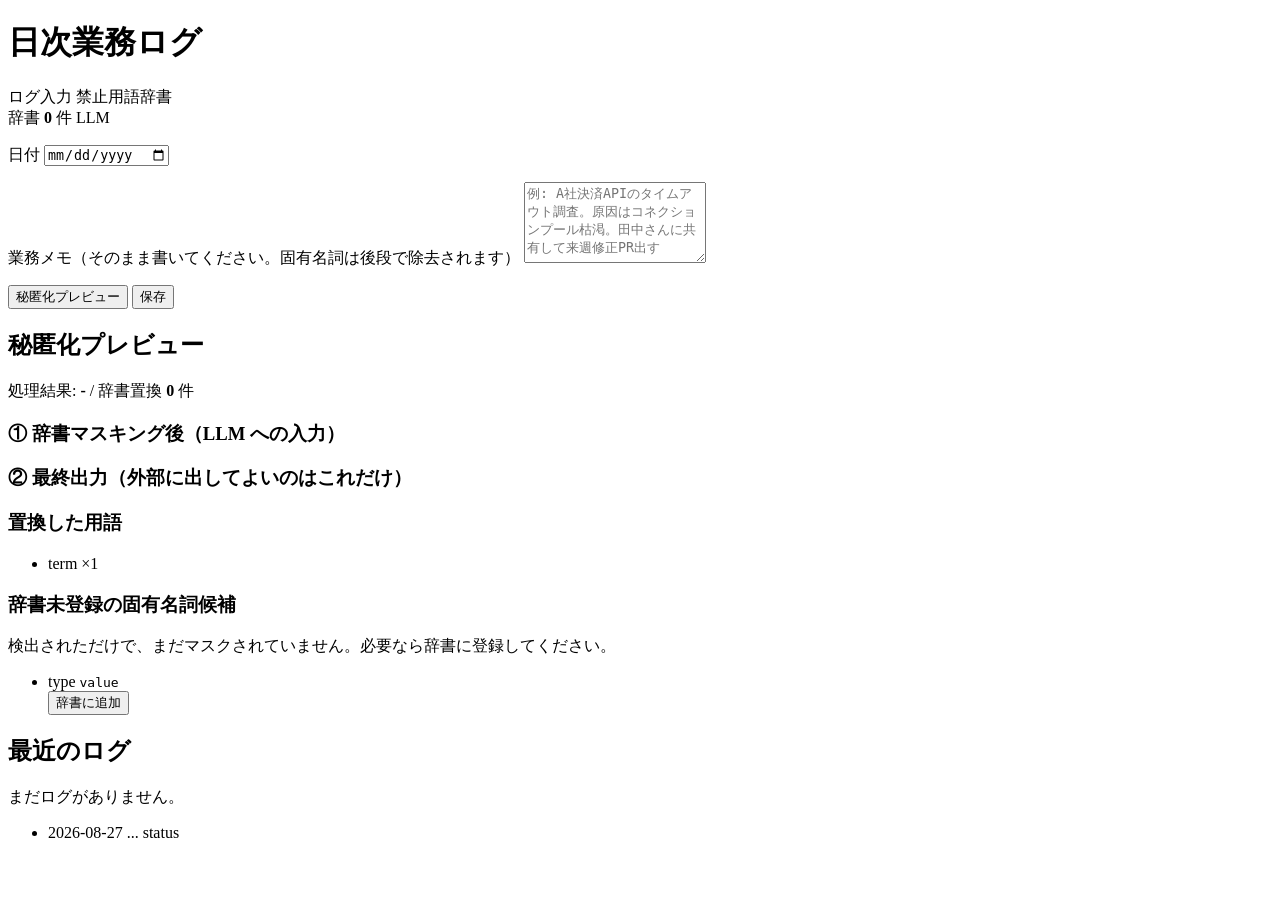
==== src/main/resources/templates/index.html @ a70b52bd "SES業務ログの秘匿化パイプラインを実装 客先常駐先の業務メモから固有名詞を除去し、自社報告用に蓄積する ローカル専用アプリケーションの初期実装。  パイプライン構成:   1. 禁止用語辞書による決" ====
<!DOCTYPE html>
<html xmlns:th="http://www.thymeleaf.org" lang="ja">
<head>
    <meta charset="UTF-8">
    <meta name="viewport" content="width=device-width, initial-scale=1">
    <title>日次業務ログ</title>
    <link rel="stylesheet" th:href="@{/css/app.css}">
</head>
<body>
<header>
    <h1>日次業務ログ</h1>
    <nav>
        <a th:href="@{/}" class="active">ログ入力</a>
        <a th:href="@{/terms}">禁止用語辞書</a>
    </nav>
    <div class="badges">
        <span class="badge">辞書 <b th:text="${dictSize}">0</b> 件</span>
        <span class="badge" th:classappend="${llmStatus.usable} ? 'ok' : 'warn'"
              th:text="${llmStatus.label}">LLM</span>
    </div>
</header>

<main>
    <p class="flash" th:if="${message}" th:text="${message}"></p>

    <form method="post" th:action="@{/logs}" th:object="${form}">
        <label>
            日付
            <input type="date" th:field="*{workDate}">
        </label>
        <p class="error" th:if="${#fields.hasErrors('workDate')}" th:errors="*{workDate}"></p>

        <label>
            業務メモ（そのまま書いてください。固有名詞は後段で除去されます）
            <textarea rows="5" th:field="*{rawText}"
                      placeholder="例: A社決済APIのタイムアウト調査。原因はコネクションプール枯渇。田中さんに共有して来週修正PR出す"></textarea>
        </label>
        <p class="error" th:if="${#fields.hasErrors('rawText')}" th:errors="*{rawText}"></p>

        <div class="actions">
            <button type="submit" th:formaction="@{/preview}" class="secondary">秘匿化プレビュー</button>
            <button type="submit">保存</button>
        </div>
    </form>

    <section class="preview" th:if="${preview}">
        <h2>秘匿化プレビュー</h2>
        <p class="status">
            処理結果: <b th:text="${preview.status().label}">-</b>
            / 辞書置換 <b th:text="${preview.maskedCount()}">0</b> 件
        </p>

        <h3>① 辞書マスキング後（LLM への入力）</h3>
        <pre th:text="${preview.maskedText()}"></pre>

        <h3>② 最終出力（外部に出してよいのはこれだけ）</h3>
        <pre class="output" th:text="${preview.outputText()}"></pre>

        <div th:if="${!preview.hitTerms().isEmpty()}">
            <h3>置換した用語</h3>
            <ul class="chips">
                <li th:each="e : ${preview.hitTerms()}">
                    <span th:text="${e.key}">term</span> ×<span th:text="${e.value}">1</span>
                </li>
            </ul>
        </div>

        <div th:if="${!preview.riskHints().isEmpty()}">
            <h3>辞書未登録の固有名詞候補</h3>
            <p class="hint">検出されただけで、まだマスクされていません。必要なら辞書に登録してください。</p>
            <ul class="risk">
                <li th:each="h : ${preview.riskHints()}">
                    <span class="type" th:text="${h.type()}">type</span>
                    <code th:text="${h.value()}">value</code>
                    <form method="post" th:action="@{/terms}" class="inline">
                        <input type="hidden" name="term" th:value="${h.value()}">
                        <input type="hidden" name="category" th:value="${h.suggestedCategory()}">
                        <button type="submit" class="tiny">辞書に追加</button>
                    </form>
                </li>
            </ul>
        </div>
    </section>

    <section>
        <h2>最近のログ</h2>
        <p th:if="${logs.isEmpty()}" class="hint">まだログがありません。</p>
        <ul class="logs">
            <li th:each="l : ${logs}">
                <a th:href="@{/logs/{id}(id=${l.id})}">
                    <span class="date" th:text="${l.workDate}">2026-08-27</span>
                    <span class="excerpt" th:text="${#strings.abbreviate(l.outputText, 80)}">...</span>
                    <span class="tag" th:text="${l.status.label}">status</span>
                </a>
            </li>
        </ul>
    </section>
</main>
</body>
</html>
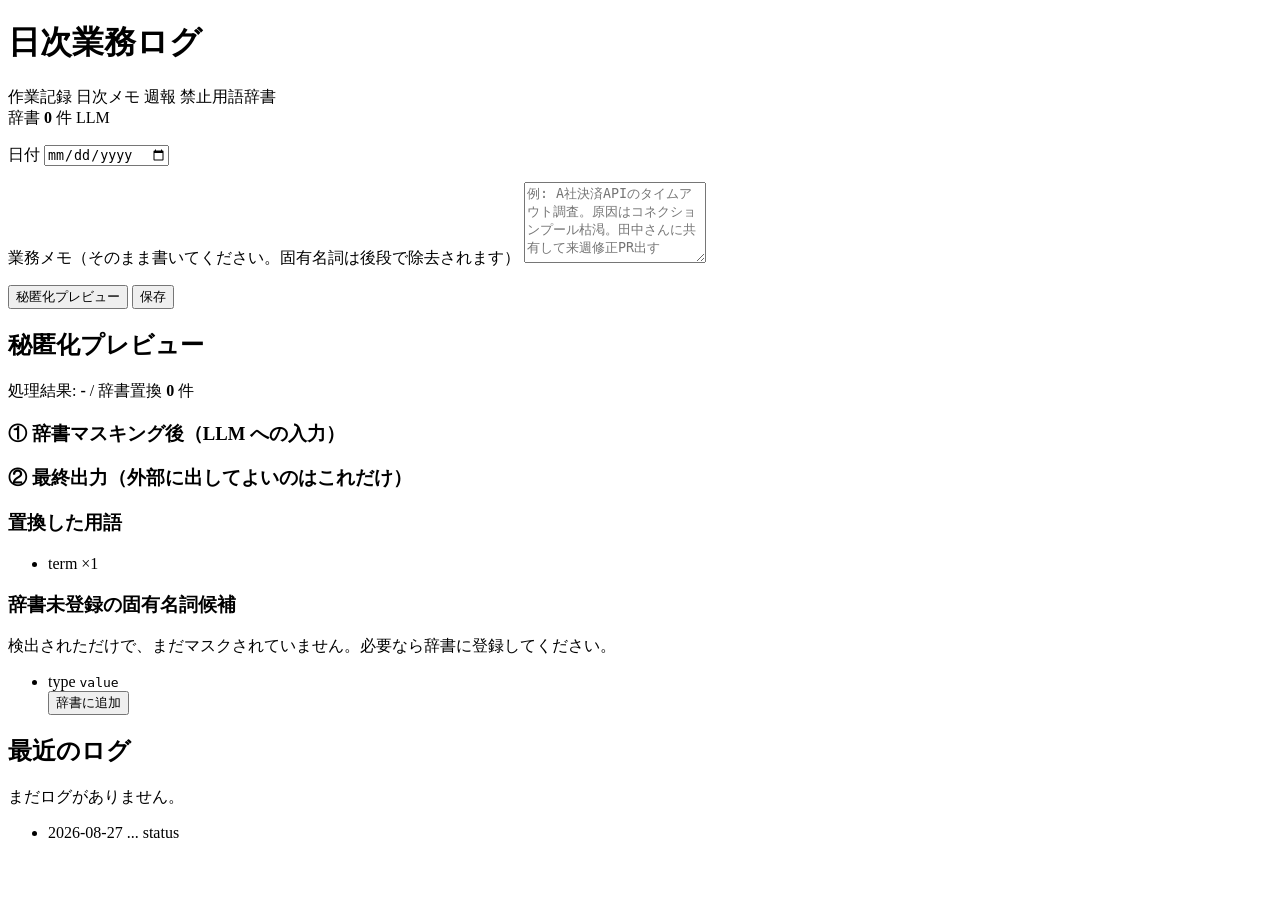
==== commit 89f2e989: "週報の下書き生成を追加 保守案件の週報を、定型作業の構造化記録と非定型メモの2系統から組み立てる。    定型作業（案件・作業種別をマスタから選択）     → 日別の作業内容テキスト / 週次の件数" ====
--- a/src/main/resources/templates/index.html
+++ b/src/main/resources/templates/index.html
@@ -10,7 +10,9 @@
 <header>
     <h1>日次業務ログ</h1>
     <nav>
-        <a th:href="@{/}" class="active">ログ入力</a>
+        <a th:href="@{/work}">作業記録</a>
+        <a th:href="@{/}" class="active">日次メモ</a>
+        <a th:href="@{/weekly}">週報</a>
         <a th:href="@{/terms}">禁止用語辞書</a>
     </nav>
     <div class="badges">
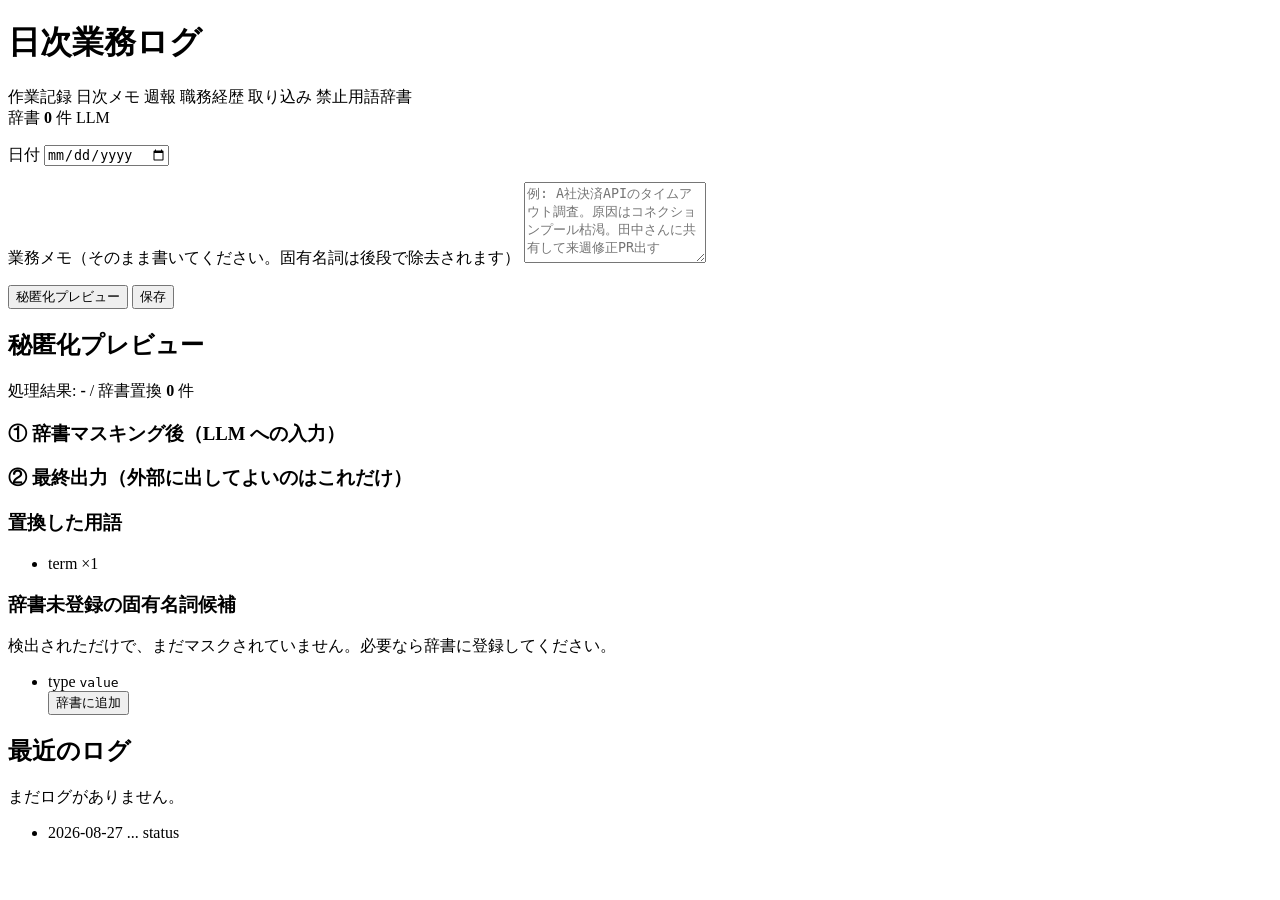
==== commit f82ffd14: "過去週報のCSV取り込みと職務経歴の下書き生成を追加 ## 過去週報の取り込み  週報システムのエクスポート CSV を読み込み、生成時の文体参照と 職務経歴の材料として蓄積する。  エクスポート側に" ====
--- a/src/main/resources/templates/index.html
+++ b/src/main/resources/templates/index.html
@@ -13,6 +13,8 @@
         <a th:href="@{/work}">作業記録</a>
         <a th:href="@{/}" class="active">日次メモ</a>
         <a th:href="@{/weekly}">週報</a>
+        <a th:href="@{/career}">職務経歴</a>
+        <a th:href="@{/import}">取り込み</a>
         <a th:href="@{/terms}">禁止用語辞書</a>
     </nav>
     <div class="badges">
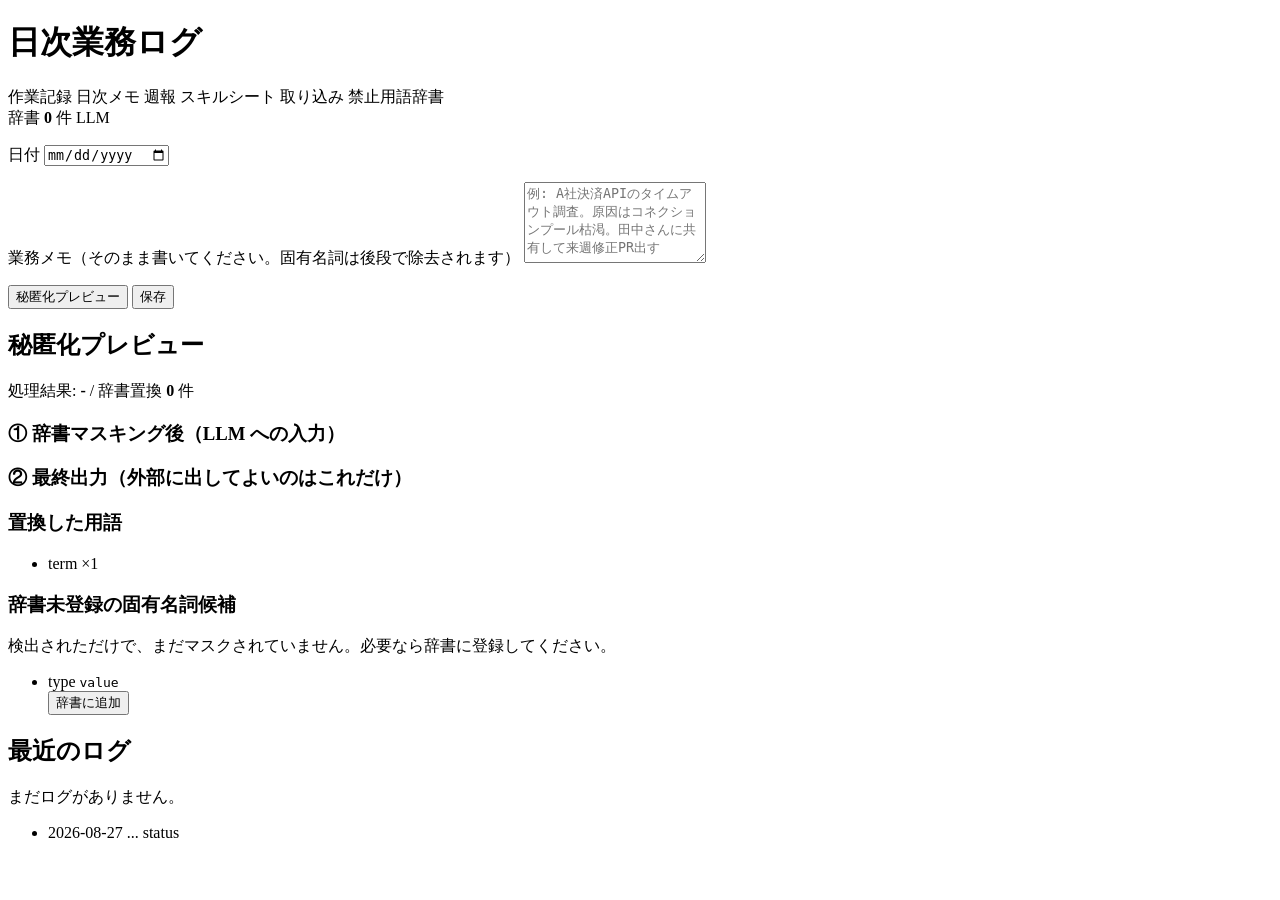
==== commit b890f5b7: "スキルシートの形式に合わせた出力と経験年数の自動集計を追加 運用中のスキルシート（技能経歴書）の項目構成に合わせて出力するようにした。  ## 案件の情報を拡張  業種・社外向けの案件名・[概要]・[" ====
--- a/src/main/resources/templates/index.html
+++ b/src/main/resources/templates/index.html
@@ -13,7 +13,7 @@
         <a th:href="@{/work}">作業記録</a>
         <a th:href="@{/}" class="active">日次メモ</a>
         <a th:href="@{/weekly}">週報</a>
-        <a th:href="@{/career}">職務経歴</a>
+        <a th:href="@{/career}">スキルシート</a>
         <a th:href="@{/import}">取り込み</a>
         <a th:href="@{/terms}">禁止用語辞書</a>
     </nav>
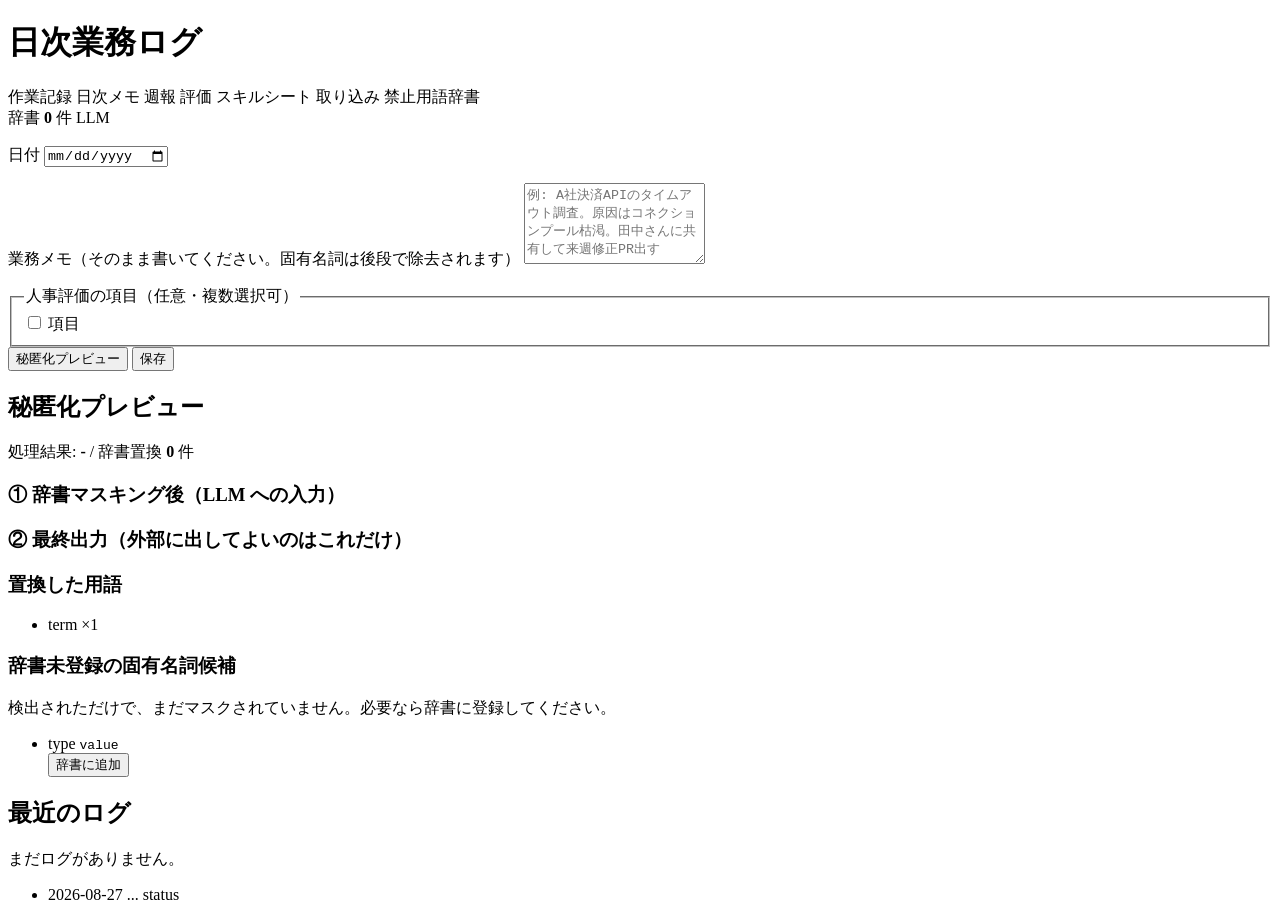
==== commit ea684128: "人事評価の材料を項目ごとに可視化する 評価は期末に材料を探しても作れない。期中に「材料が無い項目」が見えることを 目的とした機能を追加した。  ## 入力は増やさない  日次メモの入力欄に評価項目のチ" ====
--- a/src/main/resources/templates/index.html
+++ b/src/main/resources/templates/index.html
@@ -13,6 +13,7 @@
         <a th:href="@{/work}">作業記録</a>
         <a th:href="@{/}" class="active">日次メモ</a>
         <a th:href="@{/weekly}">週報</a>
+        <a th:href="@{/evaluation}">評価</a>
         <a th:href="@{/career}">スキルシート</a>
         <a th:href="@{/import}">取り込み</a>
         <a th:href="@{/terms}">禁止用語辞書</a>
@@ -40,6 +41,16 @@
                       placeholder="例: A社決済APIのタイムアウト調査。原因はコネクションプール枯渇。田中さんに共有して来週修正PR出す"></textarea>
         </label>
         <p class="error" th:if="${#fields.hasErrors('rawText')}" th:errors="*{rawText}"></p>
+
+        <fieldset class="taskfield" th:if="${!evaluationItems.isEmpty()}">
+            <legend>人事評価の項目（任意・複数選択可）</legend>
+            <div class="checks">
+                <label th:each="e : ${evaluationItems}" class="check">
+                    <input type="checkbox" name="evaluationItemIds" th:value="${e.id}">
+                    <span th:text="${e.name}">項目</span>
+                </label>
+            </div>
+        </fieldset>
 
         <div class="actions">
             <button type="submit" th:formaction="@{/preview}" class="secondary">秘匿化プレビュー</button>
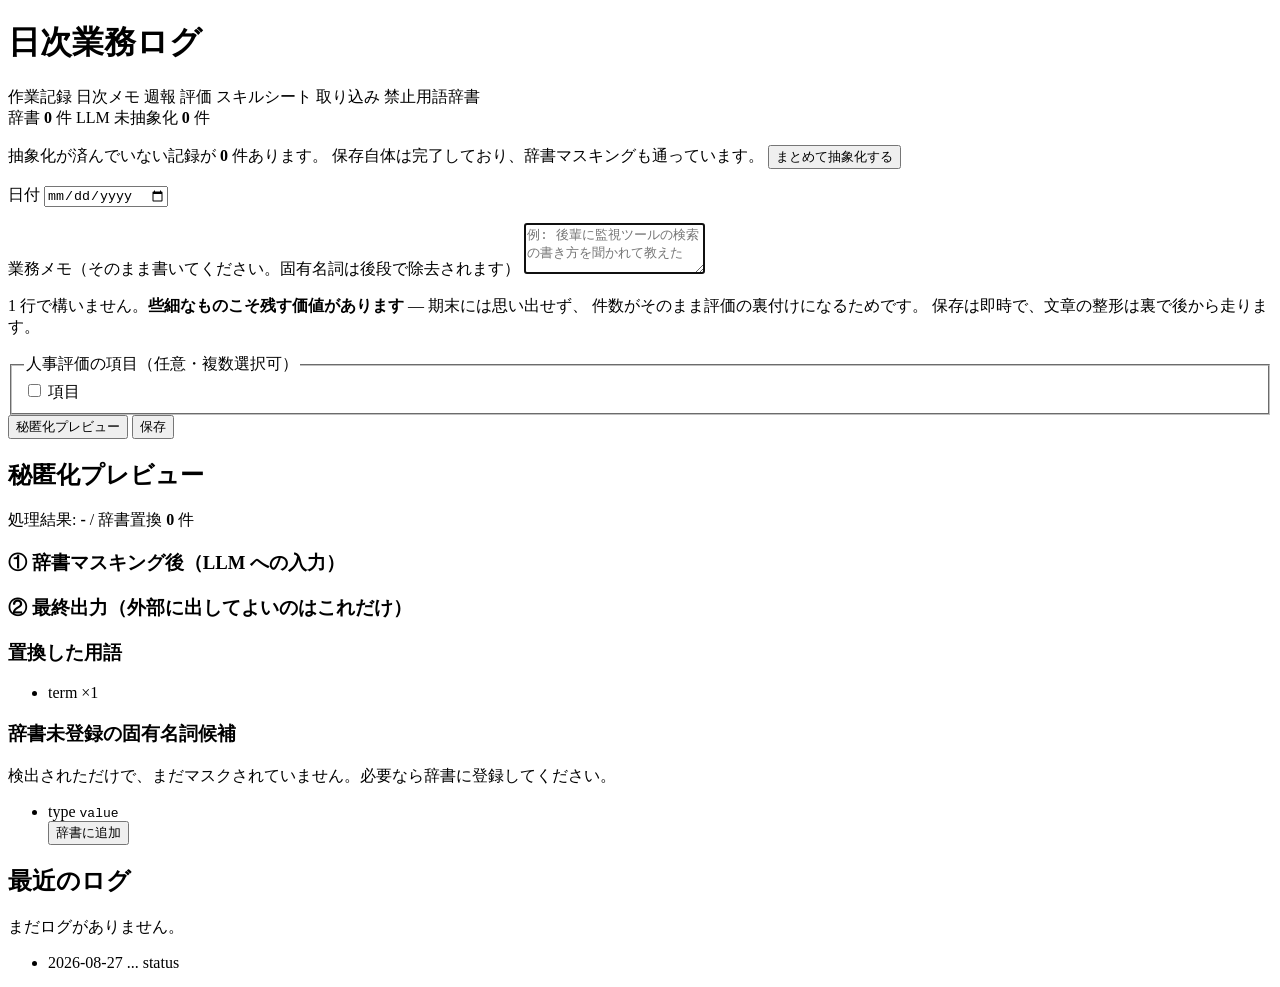
==== commit 2ffe0b5c: "保存を LLM の抽象化から切り離して即時化する 保存のたびに同期で LLM を呼んでいたため、1 件あたり数秒待たされていた。 細かい記録ほど件数が多く、この待ち時間があると記録そのものが続かない。" ====
--- a/src/main/resources/templates/index.html
+++ b/src/main/resources/templates/index.html
@@ -22,11 +22,20 @@
         <span class="badge">辞書 <b th:text="${dictSize}">0</b> 件</span>
         <span class="badge" th:classappend="${llmStatus.usable} ? 'ok' : 'warn'"
               th:text="${llmStatus.label}">LLM</span>
+        <span class="badge warn" th:if="${pendingCount > 0}">未抽象化 <b th:text="${pendingCount}">0</b> 件</span>
     </div>
 </header>
 
 <main>
     <p class="flash" th:if="${message}" th:text="${message}"></p>
+
+    <form method="post" th:action="@{/logs/abstract-pending}" th:if="${pendingCount > 0}" class="inline">
+        <p class="hint">
+            抽象化が済んでいない記録が <b th:text="${pendingCount}">0</b> 件あります。
+            保存自体は完了しており、辞書マスキングも通っています。
+            <button type="submit" class="tiny secondary">まとめて抽象化する</button>
+        </p>
+    </form>
 
     <form method="post" th:action="@{/logs}" th:object="${form}">
         <label>
@@ -37,9 +46,14 @@
 
         <label>
             業務メモ（そのまま書いてください。固有名詞は後段で除去されます）
-            <textarea rows="5" th:field="*{rawText}"
-                      placeholder="例: A社決済APIのタイムアウト調査。原因はコネクションプール枯渇。田中さんに共有して来週修正PR出す"></textarea>
+            <textarea rows="3" th:field="*{rawText}" autofocus
+                      placeholder="例: 後輩に監視ツールの検索の書き方を聞かれて教えた"></textarea>
         </label>
+        <p class="hint">
+            1 行で構いません。<b>些細なものこそ残す価値があります</b> — 期末には思い出せず、
+            件数がそのまま評価の裏付けになるためです。
+            保存は即時で、文章の整形は裏で後から走ります。
+        </p>
         <p class="error" th:if="${#fields.hasErrors('rawText')}" th:errors="*{rawText}"></p>
 
         <fieldset class="taskfield" th:if="${!evaluationItems.isEmpty()}">
